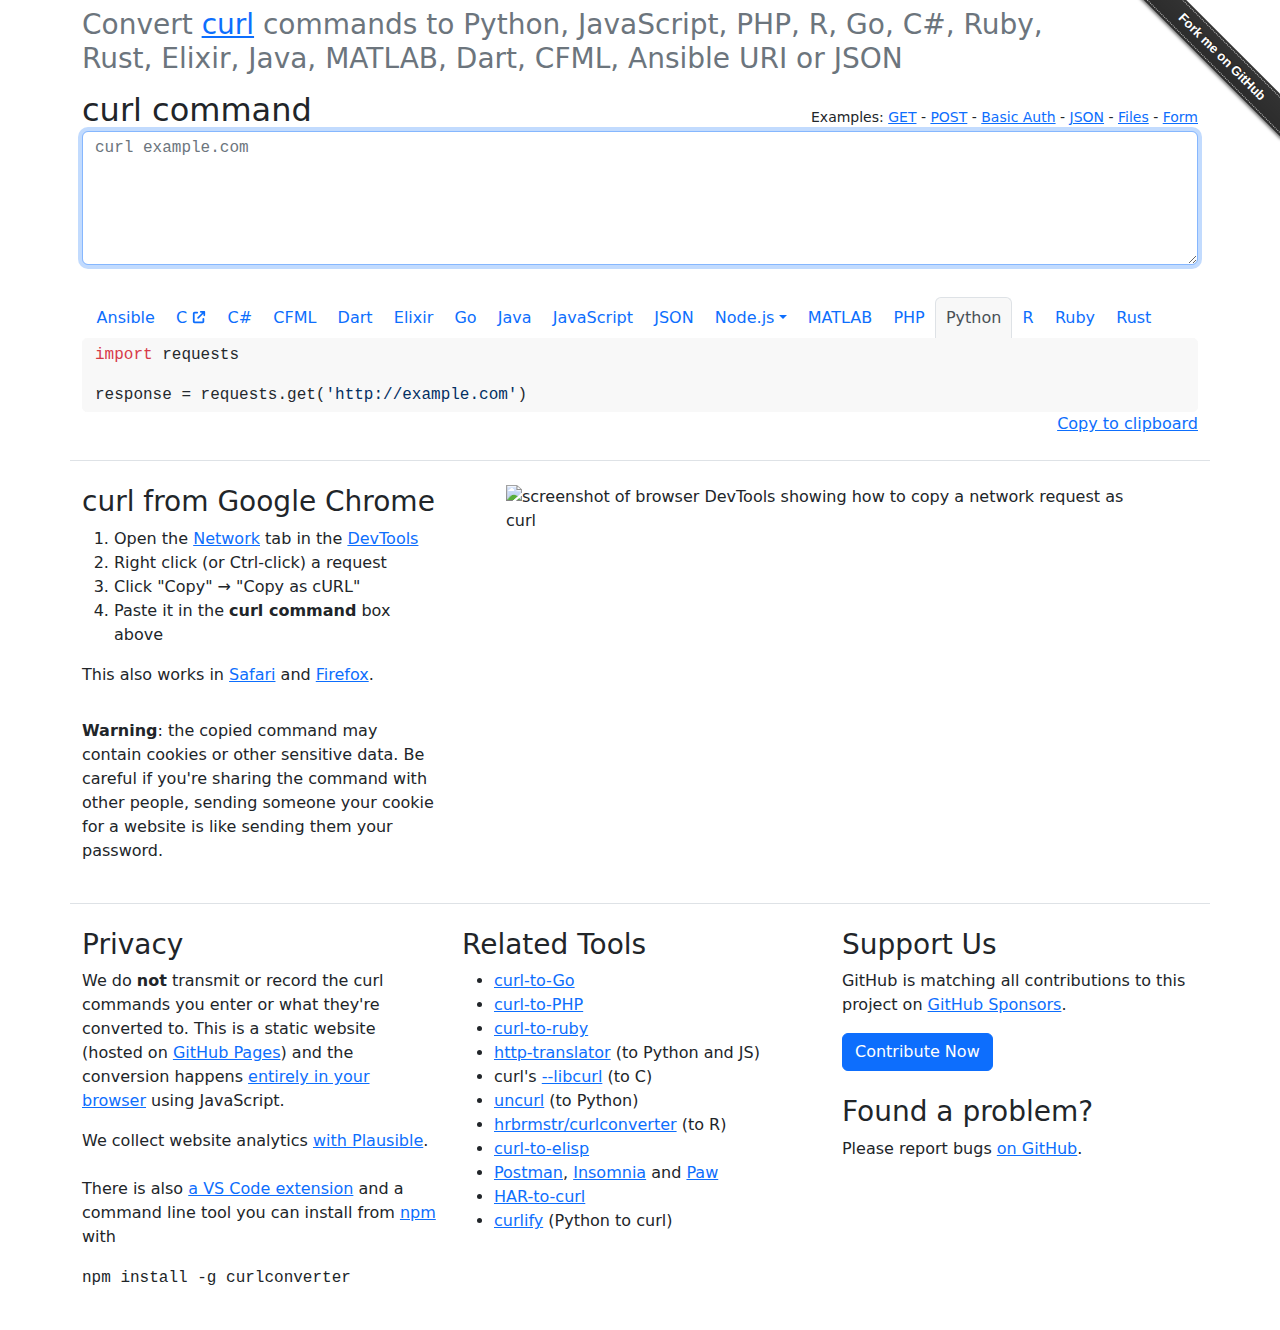
==== index.html @ d5259e63 "Deploying to gh-pages from @ verhovsky/curlconverter.github.io@4c7a94f4c4992649b663ab70664e9077107cf" ====
<!DOCTYPE html>
<html lang="en">
  <head>
    <meta charset="utf-8">

    <meta http-equiv="X-UA-Compatible" content="IE=edge">
    <meta name="viewport" content="width=device-width, initial-scale=1">

    <meta name="description" content="Utility for converting cURL commands to code">
    <meta name="author" content="Nick Carneiro">

    <meta name="apple-mobile-web-app-capable" content="yes">
    <meta name="apple-mobile-web-app-title" content="curlconverter">
    <meta name="format-detection" content="telephone=no">

    <meta name="mobile-web-app-capable" content="yes">

    <link rel="preload" href="/tree-sitter.wasm" type="application/wasm" as="fetch" crossorigin>
    <link rel="preload" href="/tree-sitter-bash.wasm" type="application/wasm" as="fetch" crossorigin>

    <link rel="icon" href="/favicon.ico" type="image/x-icon">
    <link rel="apple-touch-icon" href="/apple-touch-icon.png">
    <link rel="manifest" href="/site.webmanifest">

    <link href="/main.css" rel="stylesheet">

    <script defer data-domain="curlconverter.com" src="https://plausible.io/js/plausible.js"></script>

    <title>Convert curl commands to code</title>
  </head>
  <body>

  <div class="container-md py-2">
    <div class="row">
      <div class="col-8 col-sm-10 col-md-11">
        <h3 class="text-muted d-none d-md-block">Convert <a href="https://curl.se/docs/manual.html">curl</a> commands to Python, JavaScript, PHP, R, Go, C#, Ruby, Rust, Elixir, Java, MATLAB, Dart, CFML, Ansible URI or JSON</h3>
        <h3 class="text-muted d-block d-md-none">Convert <a href="https://curl.se/docs/manual.html">curl</a> to Python, JavaScript and more</h3>
      </div>
    </div>
  </div>
  <a class="github-fork-ribbon right-top" href="https://github.com/curlconverter/curlconverter" data-ribbon="Fork me on GitHub" title="Fork me on GitHub">Fork me on GitHub</a>

  <div class="container-xl pb-4">
    <div class="row pb-3">
      <div class="col-12 col-sm-4 order-1">
        <h2 class="mb-sm-0">curl command</h2>
      </div>
      <div class="col-12 col-md-7 col-xl-8 order-3 order-md-2 pt-md-3 text-end">
        <small class="examples align-top">
          Examples:
          <a id="get-example" href="#">GET</a>
          -
          <a id="post-example" href="#">POST</a>
          -
          <a id="basic-auth-example" href="#">Basic Auth</a>
          -
          <a id="json-example" href="#">JSON</a>
          -
          <a id="files-example" href="#">Files</a>
          -
          <a id="form-example" href="#">Form</a>
        </small>
      </div>
      <div class="col-12 order-2 order-md-3 pb-md-3">
        <textarea id="curl-code" class="form-control" placeholder="curl example.com" rows=6 spellcheck="false" autocorrect="off" autocapitalize="none" disabled></textarea>
      </div>
    </div>

    <div class="row pb-1 pb-lg-0" role="navigation">
      <div class="col-sm-auto d-none d-sm-block d-xl-none py-1">
        <h2>Language:</h2>
      </div>
      <div class="col col-sm-auto d-xl-none px-sm-0">
        <select class="form-select form-select-lg" id="language-select">
          <option value="ansible">Ansible</option>
          <option value="csharp">C#</option>
          <option value="cfml">ColdFusion ML</option>
          <option value="dart">Dart</option>
          <option value="elixir">Elixir</option>
          <option value="go">Go</option>
          <option value="java">Java</option>
          <option value="javascript">JavaScript</option>
          <option value="json">JSON</option>
          <option value="node-axios">Node.js (Axios)</option>
          <option value="node-fetch">Node.js (node-fetch)</option>
          <option value="node-request">Node.js (request)</option>
          <option value="matlab">MATLAB</option>
          <option value="php">PHP</option>
          <option value="python" selected>Python</option>
          <option value="r">R</option>
          <option value="ruby">Ruby</option>
          <option value="rust">Rust</option>
        </select>
      </div>
      <ul class="nav nav-tabs d-none d-xl-flex px-3" id="language-navbar">
        <li class="nav-item">
          <a class="nav-link" href="/ansible/">Ansible</a>
        </li>
        <li class="nav-item">
          <a class="nav-link nav-link-outbound" href="https://everything.curl.dev/libcurl/libcurl">
            <!--! Font Awesome Pro 6.1.1 by @fontawesome - https://fontawesome.com License - https://fontawesome.com/license (Commercial License) Copyright 2022 Fonticons, Inc. -->
            C <svg xmlns="http://www.w3.org/2000/svg" viewBox="0 0 448 512"><path d="M256 64C256 46.33 270.3 32 288 32H415.1C415.1 32 415.1 32 415.1 32C420.3 32 424.5 32.86 428.2 34.43C431.1 35.98 435.5 38.27 438.6 41.3C438.6 41.35 438.6 41.4 438.7 41.44C444.9 47.66 447.1 55.78 448 63.9C448 63.94 448 63.97 448 64V192C448 209.7 433.7 224 416 224C398.3 224 384 209.7 384 192V141.3L214.6 310.6C202.1 323.1 181.9 323.1 169.4 310.6C156.9 298.1 156.9 277.9 169.4 265.4L338.7 96H288C270.3 96 256 81.67 256 64V64zM0 128C0 92.65 28.65 64 64 64H160C177.7 64 192 78.33 192 96C192 113.7 177.7 128 160 128H64V416H352V320C352 302.3 366.3 288 384 288C401.7 288 416 302.3 416 320V416C416 451.3 387.3 480 352 480H64C28.65 480 0 451.3 0 416V128z"/></svg>
          </a>
        </li>
        <li class="nav-item">
          <a class="nav-link" href="/csharp/">C#</a>
        </li>
        <li class="nav-item">
          <a class="nav-link" href="/cfml/" title="ColdFusion Markup Language">CFML</a>
        </li>
        <li class="nav-item">
          <a class="nav-link" href="/dart/">Dart</a>
        </li>
        <li class="nav-item">
          <a class="nav-link" href="/elixir/">Elixir</a>
        </li>
        <li class="nav-item">
          <a class="nav-link" href="/go/">Go</a>
        </li>
        <li class="nav-item">
          <a class="nav-link" href="/java/">Java</a>
        </li>
        <li class="nav-item">
          <a class="nav-link" href="/javascript/">JavaScript</a>
        </li>
        <li class="nav-item">
          <a class="nav-link" href="/json/">JSON</a>
        </li>
        <li class="nav-item dropdown">
          <a class="nav-link dropdown-toggle" data-bs-toggle="dropdown" href="#" role="button" aria-expanded="false">Node.js</a>
          <ul class="dropdown-menu">
            <li><a class="dropdown-item" href="/node-axios/">Axios</a></li>
            <li><a class="dropdown-item" href="/node-fetch/">node-fetch</a></li>
            <li><a class="dropdown-item" href="/node-request/">request</a></li>
          </ul>
        </li>
        <li class="nav-item">
          <a class="nav-link" href="/matlab/">MATLAB</a>
        </li>
        <li class="nav-item">
          <a class="nav-link" href="/php/">PHP</a>
        </li>
        <li class="nav-item">
          <a class="nav-link active" href="/python/">Python</a>
        </li>
        <li class="nav-item">
          <a class="nav-link" href="/r/">R</a>
        </li>
        <li class="nav-item">
          <a class="nav-link" href="/ruby/">Ruby</a>
        </li>
        <li class="nav-item">
          <a class="nav-link" href="/rust/">Rust</a>
        </li>
      </ul>
    </div>

    <div class="row">
      <div class="col">
        <pre><code id="generated-code"><span class="hljs-keyword">import</span> requests

response = requests.get(<span class="hljs-string">&#x27;http://example.com&#x27;</span>)</code></pre>
      </div>
    </div>
    <div class="row">
      <div id="copy-to-clipboard" class="text-end"><a href="#">Copy to clipboard</a></div>
      <div style="display: none;" id="issue-promo">If your syntax is correct, create a
        <a href="https://github.com/curlconverter/curlconverter/issues/new" target="_blank">new blank issue</a> <span style="display: none;" id="prefilled-issue"> or one <a href="" target="_blank">prefilled with the current input</a></span>
      </div>
    </div>
    <div class="row">
      <div id="warnings-container" class="col pt-3" style="display: none;">
        <pre><code id="warnings" style="display: block;"></code></pre>
      </div>
    </div>

  </div>
  <div class="container-md pb-4">
    <div class="row border-top py-4">
      <div class="col-lg-4" id="chrome">
        <h3>curl from Google Chrome</h3>
        <ol>
          <li>Open the <a href="https://developer.chrome.com/docs/devtools/network/">Network</a> tab in the <a href="https://developer.chrome.com/docs/devtools/overview/">DevTools</a></li>
          <li>Right click (or Ctrl-click) a request</li>
          <li>Click "Copy" &#8594; <span class="not-windows">"Copy as cURL"</span><span class="windows d-none">"Copy as cURL (<b>bash</b>)"</span></li>
          <li>Paste it in the <b>curl command</b> box above</li>
        </ol>
        <p>
          This also works in <a class="to-safari" href="#">Safari</a> and <a class="to-firefox" href="#">Firefox</a>.
        </p>
        <p class="d-none d-lg-block pt-3">
          <b>Warning</b>: the copied command may contain cookies or other sensitive data. Be careful if you're sharing the command with other people, sending someone your cookie for a website is like sending them your password.
        </p>
      </div>
      <div class="col-lg-4 d-none" id="safari">
        <h3>curl from Safari</h3>
        <ol>
          <li>Open the <a href="https://support.apple.com/en-us/guide/safari-developer/dev1f3525e58/mac">Network</a> tab in the <a href="https://support.apple.com/en-us/guide/safari-developer/dev073038698/mac">Developer Tools</a></li>
          <li>Right click (or Ctrl-click or two-finger click) a request</li>
          <li>Click "Copy as cURL" in the dropdown menu</li>
          <li>Paste it in the <b>curl command</b> box above</li>
        </ol>
        <p>
          This also works in <a class="to-chrome" href="#">Chrome</a> and <a class="to-firefox" href="#">Firefox</a>.
        </p>
        <p class="d-none d-lg-block pt-3">
          <b>Warning</b>: the copied command may contain cookies or other sensitive data. Be careful if you're sharing the command with other people, sending someone your cookie for a website is like sending them your password.
        </p>
      </div>
      <div class="col-lg-4 d-none" id="firefox">
        <h3>curl from Firefox</h3>
        <ol>
          <li>Open the <a href="https://developer.mozilla.org/en-US/docs/Tools/Network_Monitor">Network Monitor</a> tab in the <a href="https://developer.mozilla.org/en-US/docs/Tools">Developer Tools</a></li>
          <li>Right click (or Ctrl-click) a request</li>
          <li>Click "Copy" &#8594; "Copy as cURL"</li>
          <li>Paste it in the <b>curl command</b> box above</li>
        </ol>
        <p>
          This also works in <a class="to-chrome" href="#">Chrome</a> and <a class="to-safari" href="#">Safari</a>.
        </p>
        <p class="d-none d-xl-block pt-3">
          <b>Warning</b>: the copied command may contain cookies or other sensitive data. Be careful if you're sharing the command with other people, sending someone your cookie for a website is like sending them your password.
        </p>
      </div>
      <div class="col-lg-8">
        <picture id="screenshot">
          <img width="648" height="354" src="[data-uri]"></img>
        </picture>
      </div>
    </div>

    <div class="row border-top pt-4">
      <div class="col-sm-12 col-md-4">
        <h3>Privacy</h3>
        <p>
          We do <b>not</b> transmit or record the curl commands you enter or what they're converted to.
          This is a static website (hosted on <a href="https://pages.github.com">GitHub Pages</a>) and the conversion happens <a href="https://github.com/curlconverter/curltorequests/blob/master/index.js">entirely in your browser</a> using JavaScript.
        </p>
        <p>
          We collect website analytics <a href="https://plausible.io/curlconverter.com">with Plausible</a>.
        </p>
        <p class="pt-lg-2">
          There is also <a href="https://marketplace.visualstudio.com/items?itemName=curlconverter.curlconverter">a VS Code extension</a> and a command line tool you can install from <a href="https://www.npmjs.com/package/curlconverter">npm</a> with
        </p>
        <p>
          <code>npm install -g curlconverter</code>
        </p>
      </div>
      <div class="col-sm-6 col-md-4">
        <h3>Related Tools</h3>
        <ul>
          <li><a href="https://mholt.github.io/curl-to-go/">curl-to-Go</a></li>
          <li><a href="https://incarnate.github.io/curl-to-php/">curl-to-PHP</a></li>
          <li><a href="https://jhawthorn.github.io/curl-to-ruby/">curl-to-ruby</a></li>
          <li><a href="https://ryan.govost.es/http-translator/">http-translator</a> (to Python and JS)</li>
          <li>curl's <a href="https://everything.curl.dev/libcurl/libcurl">--libcurl</a> (to C)</li>
          <li><a href="https://github.com/spulec/uncurl">uncurl</a> (to Python)</li>
          <li><a href="https://github.com/hrbrmstr/curlconverter">hrbrmstr/curlconverter</a> (to R)</li>
          <li><a href="https://github.com/xuchunyang/curl-to-elisp">curl-to-elisp</a></li>
          <li><a href="https://github.com/postmanlabs/curl-to-postman">Postman</a>, <a href="https://github.com/Kong/insomnia/blob/develop/packages/insomnia-importers/README.md">Insomnia</a> and <a href="https://github.com/luckymarmot/Paw-cURLImporter">Paw</a></li>
          <li><a href="https://mattcg.github.io/har-to-curl/">HAR-to-curl</a></li>
          <li><a href="https://github.com/ofw/curlify">curlify</a> (Python to curl)</li>
        </ul>
      </div>
      <div class="col-sm-6 col-md-4">
        <div class="row">
          <h3>Support Us</h3>
          <div class="well larger-text pb-3 pb-sm-4">
            <p>GitHub is matching all contributions to this project on <a href="https://github.com/sponsors/NickCarneiro">GitHub Sponsors</a>.</p>
            <a class="btn btn-primary" href="https://github.com/sponsors/NickCarneiro">
              Contribute Now
            </a>
          </div>
          <h3>Found a problem?</h3>
          <div>
            Please report bugs
            <a href="https://github.com/curlconverter/curlconverter/issues/new">on GitHub</a>.
          </div>
        </div>
      </div>
    </div>
  </div>

  <script src="/main.js"></script>
  </body>
</html>
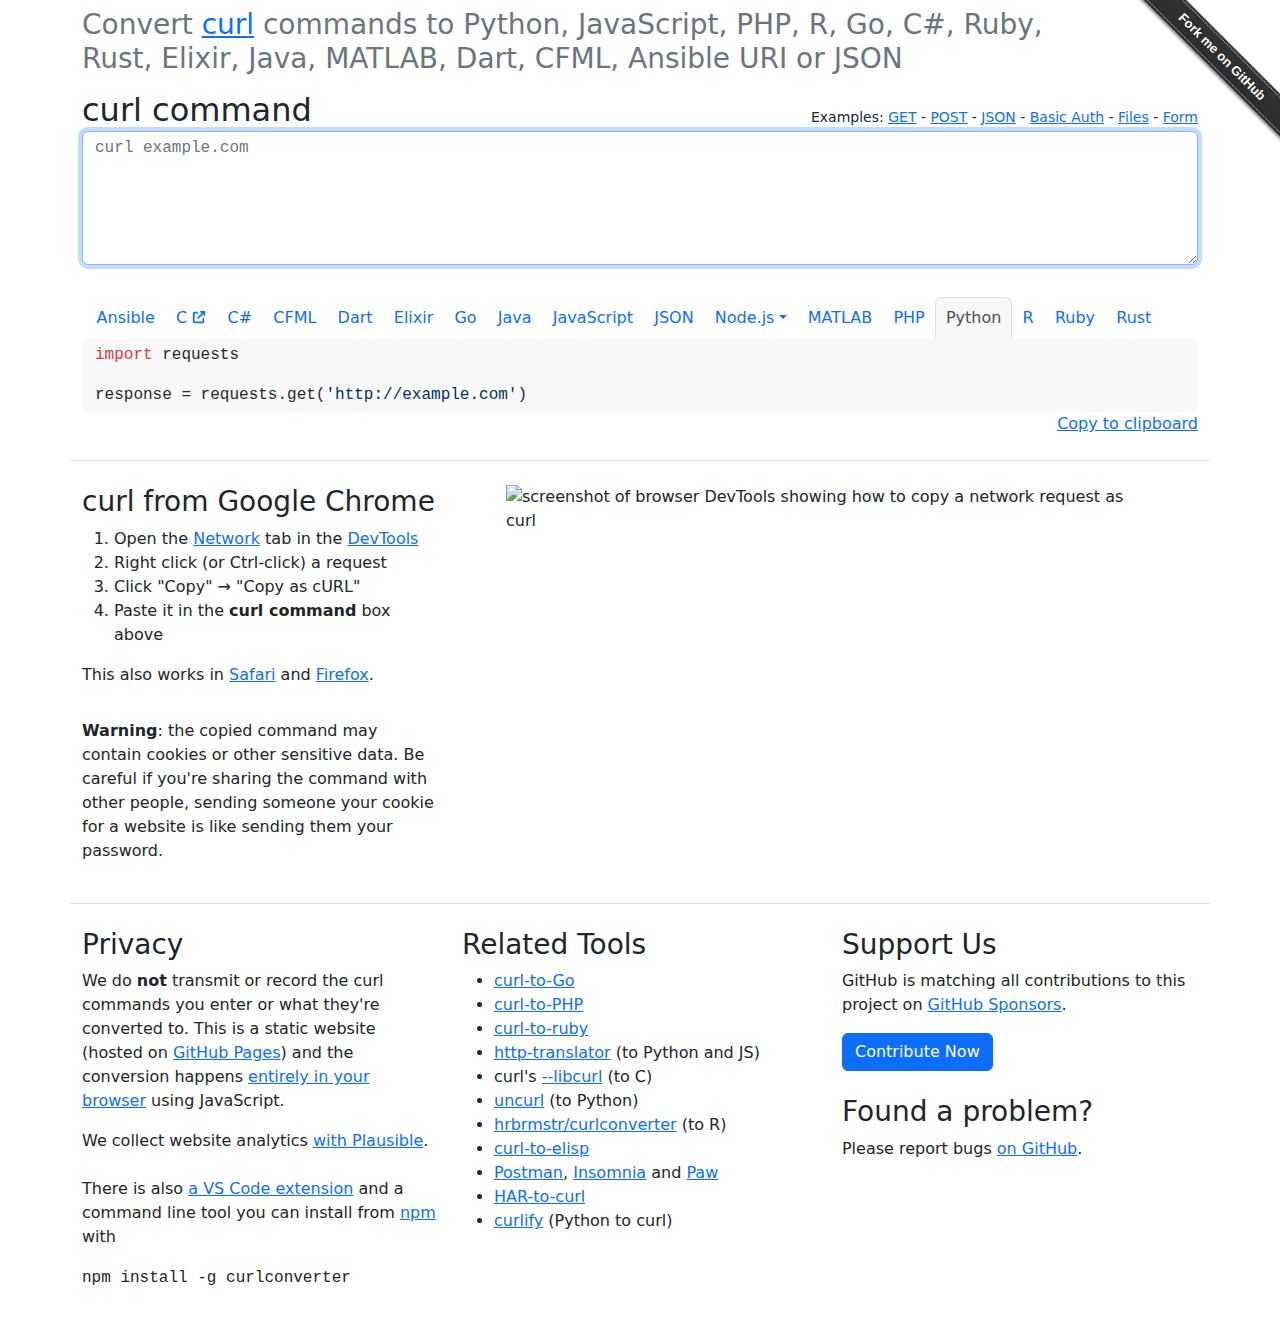
==== commit 5260267e: "Deploying to gh-pages from @ verhovsky/curlconverter.github.io@e4e9118ae5640be80f2efda3210f58aee5918" ====
--- a/index.html
+++ b/index.html
@@ -52,9 +52,11 @@
           -
           <a id="post-example" href="#">POST</a>
           -
-          <a id="basic-auth-example" href="#">Basic Auth</a>
-          -
           <a id="json-example" href="#">JSON</a>
+          <span class="d-none d-sm-inline-block">
+            -
+            <a id="basic-auth-example" href="#">Basic Auth</a>
+          </span>
           -
           <a id="files-example" href="#">Files</a>
           -
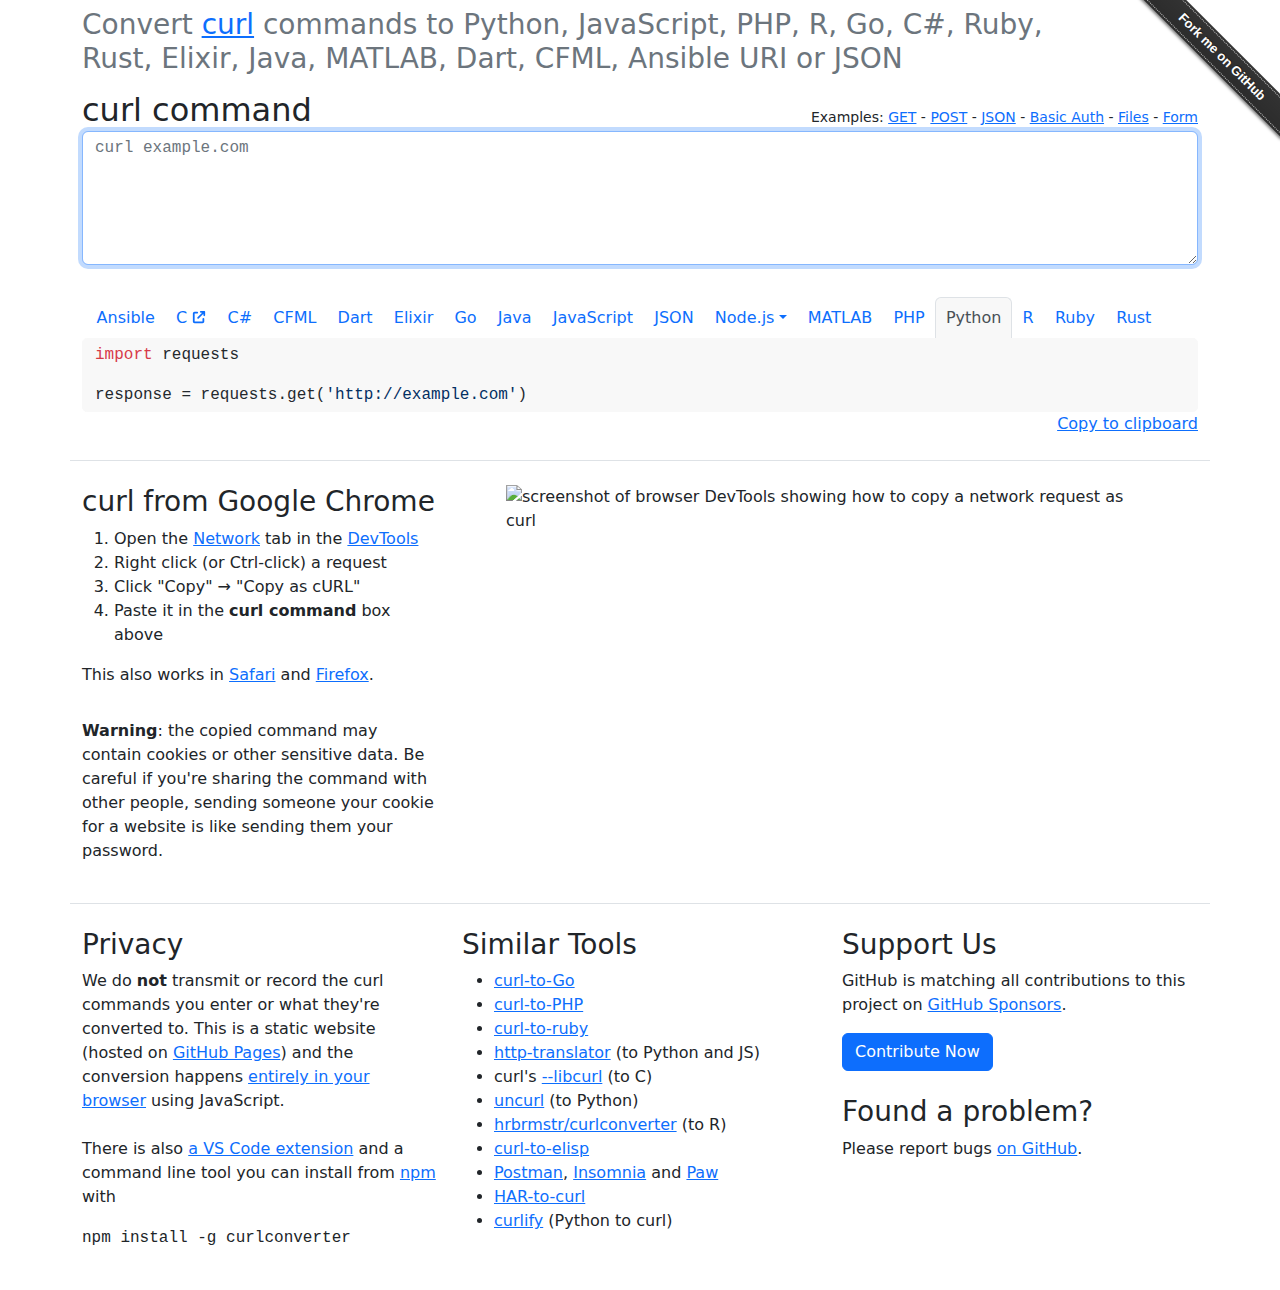
==== commit 36c67242: "Deploying to gh-pages from @ verhovsky/curlconverter.github.io@72ef1e23ffd68700500b8e668180bf0e8cbae" ====
--- a/index.html
+++ b/index.html
@@ -24,8 +24,6 @@
 
     <link href="/main.css" rel="stylesheet">
 
-    <script defer data-domain="curlconverter.com" src="https://plausible.io/js/plausible.js"></script>
-
     <title>Convert curl commands to code</title>
   </head>
   <body>
@@ -53,7 +51,7 @@
           <a id="post-example" href="#">POST</a>
           -
           <a id="json-example" href="#">JSON</a>
-          <span class="d-none d-sm-inline-block">
+          <span class="d-none d-sm-inline">
             -
             <a id="basic-auth-example" href="#">Basic Auth</a>
           </span>
@@ -84,6 +82,7 @@
           <option value="javascript">JavaScript</option>
           <option value="json">JSON</option>
           <option value="node-axios">Node.js (Axios)</option>
+          <option value="node-got">Node.js (Got)</option>
           <option value="node-fetch">Node.js (node-fetch)</option>
           <option value="node-request">Node.js (request)</option>
           <option value="matlab">MATLAB</option>
@@ -132,6 +131,7 @@
           <a class="nav-link dropdown-toggle" data-bs-toggle="dropdown" href="#" role="button" aria-expanded="false">Node.js</a>
           <ul class="dropdown-menu">
             <li><a class="dropdown-item" href="/node-axios/">Axios</a></li>
+            <li><a class="dropdown-item" href="/node-got/">Got</a></li>
             <li><a class="dropdown-item" href="/node-fetch/">node-fetch</a></li>
             <li><a class="dropdown-item" href="/node-request/">request</a></li>
           </ul>
@@ -238,9 +238,6 @@
           We do <b>not</b> transmit or record the curl commands you enter or what they're converted to.
           This is a static website (hosted on <a href="https://pages.github.com">GitHub Pages</a>) and the conversion happens <a href="https://github.com/curlconverter/curltorequests/blob/master/index.js">entirely in your browser</a> using JavaScript.
         </p>
-        <p>
-          We collect website analytics <a href="https://plausible.io/curlconverter.com">with Plausible</a>.
-        </p>
         <p class="pt-lg-2">
           There is also <a href="https://marketplace.visualstudio.com/items?itemName=curlconverter.curlconverter">a VS Code extension</a> and a command line tool you can install from <a href="https://www.npmjs.com/package/curlconverter">npm</a> with
         </p>
@@ -249,7 +246,7 @@
         </p>
       </div>
       <div class="col-sm-6 col-md-4">
-        <h3>Related Tools</h3>
+        <h3>Similar Tools</h3>
         <ul>
           <li><a href="https://mholt.github.io/curl-to-go/">curl-to-Go</a></li>
           <li><a href="https://incarnate.github.io/curl-to-php/">curl-to-PHP</a></li>
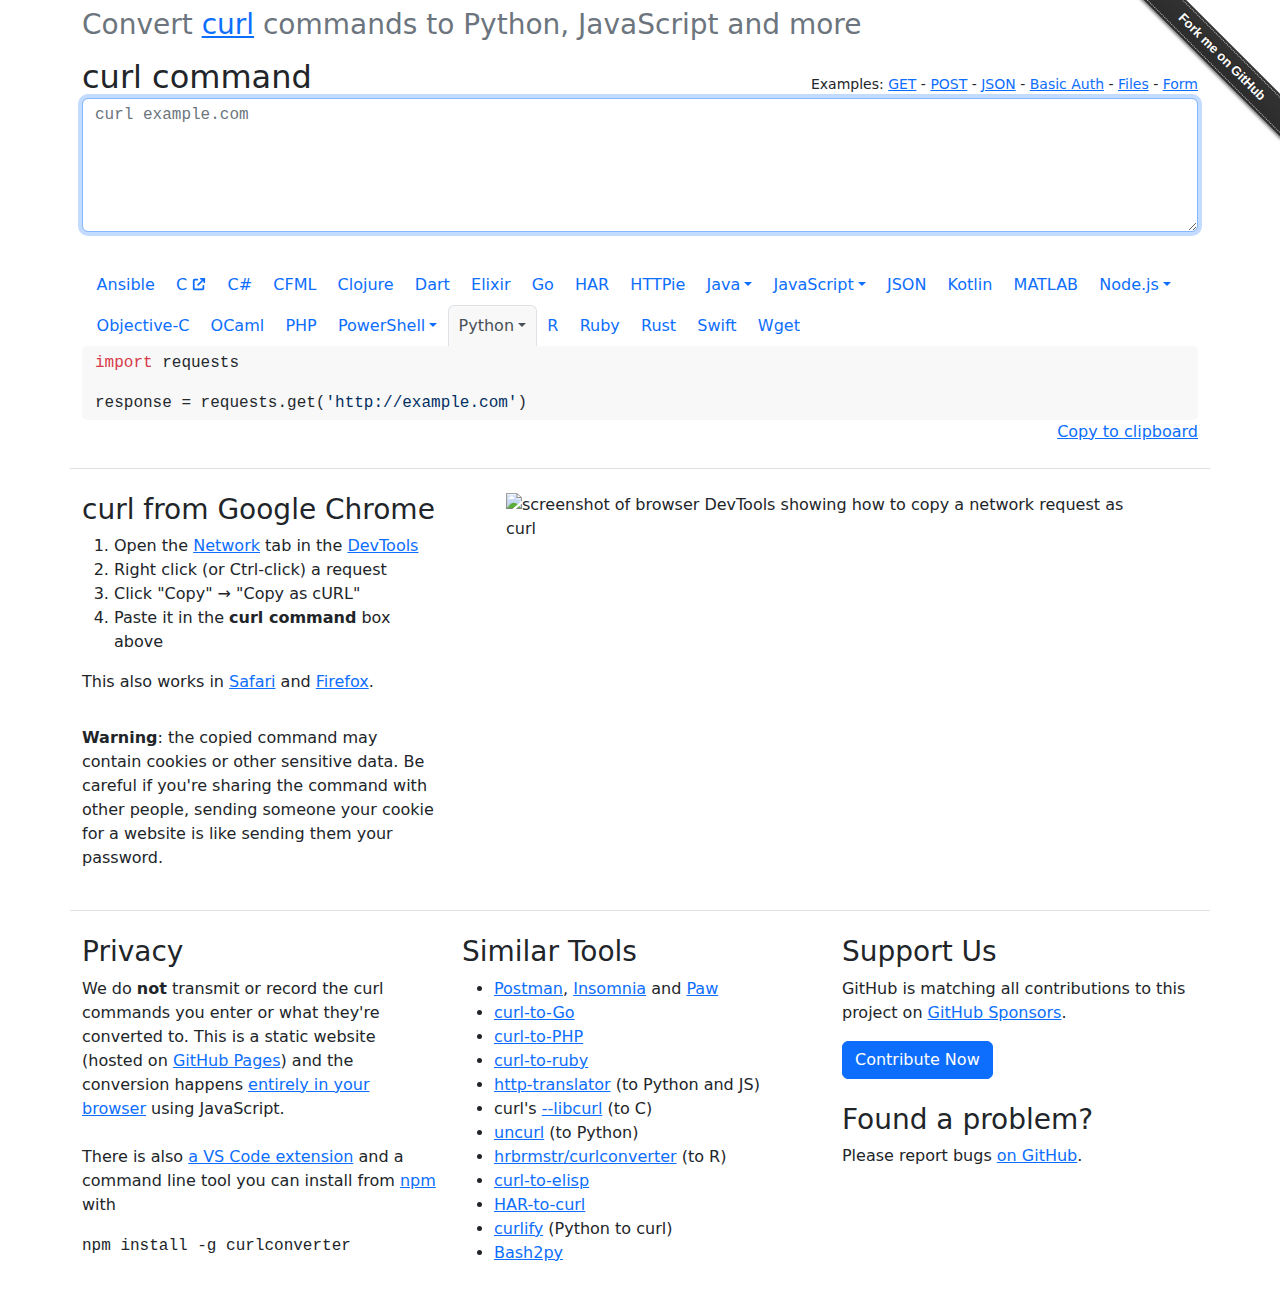
==== commit 92e9d52c: "Deploying to gh-pages from @ verhovsky/curlconverter.github.io@d7411281e2a11f4c01ee43bd455a18958918a" ====
--- a/index.html
+++ b/index.html
@@ -31,7 +31,7 @@
   <div class="container-md py-2">
     <div class="row">
       <div class="col-8 col-sm-10 col-md-11">
-        <h3 class="text-muted d-none d-md-block">Convert <a href="https://curl.se/docs/manual.html">curl</a> commands to Python, JavaScript, PHP, R, Go, C#, Ruby, Rust, Elixir, Java, MATLAB, Dart, CFML, Ansible URI or JSON</h3>
+        <h3 class="text-muted d-none d-md-block">Convert <a href="https://curl.se/docs/manual.html">curl</a> commands to Python, JavaScript and more</h3>
         <h3 class="text-muted d-block d-md-none">Convert <a href="https://curl.se/docs/manual.html">curl</a> to Python, JavaScript and more</h3>
       </div>
     </div>
@@ -74,25 +74,42 @@
         <select class="form-select form-select-lg" id="language-select">
           <option value="ansible">Ansible</option>
           <option value="csharp">C#</option>
+          <option value="clojure">Clojure</option>
           <option value="cfml">ColdFusion ML</option>
           <option value="dart">Dart</option>
           <option value="elixir">Elixir</option>
           <option value="go">Go</option>
-          <option value="java">Java</option>
-          <option value="javascript">JavaScript</option>
+          <option value="har">HAR</option>
+          <option value="httpie">HTTPie</option>
+          <option value="java">Java + java.net.http</option>
+          <option value="java-asynchttp">Java + AsyncHttpClient</option>
+          <option value="java-okhttp">Java + OkHttp</option>
+          <option value="javascript">JavaScript + fetch</option>
+          <option value="javascript-jquery">JavaScript + jQuery</option>
+          <option value="javascript-xhr">JavaScript + XHR</option>
           <option value="json">JSON</option>
-          <option value="node-axios">Node.js (Axios)</option>
-          <option value="node-got">Node.js (Got)</option>
-          <option value="node-fetch">Node.js (node-fetch)</option>
-          <option value="node-request">Node.js (request)</option>
+          <option value="kotlin">Kotlin</option>
           <option value="matlab">MATLAB</option>
-          <option value="php">PHP</option>
-          <option value="python" selected>Python</option>
+          <option value="node-axios">Node.js + Axios</option>
+          <option value="node-got">Node.js + Got</option>
+          <option value="node-fetch">Node.js + node-fetch</option>
+          <option value="node-request">Node.js + request</option>
+          <option value="node-http">Node + http</option>
+          <option value="objectivec">Objective-C</option>
+          <option value="ocaml">OCaml</option>
+          <option value="php">PHP + cURL</option>
+          <option value="powershell-restmethod">PowerShell + Invoke-RestMethod</option>
+          <option value="powershell-webrequest">PowerShell + Invoke-WebRequest</option>
+          <option value="python" selected>Python + Requests</option>
+          <option value="python-httpclient">Python + http.client</option>
           <option value="r">R</option>
           <option value="ruby">Ruby</option>
           <option value="rust">Rust</option>
+          <option value="swift">Swift</option>
+          <option value="wget">Wget</option>
         </select>
       </div>
+
       <ul class="nav nav-tabs d-none d-xl-flex px-3" id="language-navbar">
         <li class="nav-item">
           <a class="nav-link" href="/ansible/">Ansible</a>
@@ -110,6 +127,9 @@
           <a class="nav-link" href="/cfml/" title="ColdFusion Markup Language">CFML</a>
         </li>
         <li class="nav-item">
+          <a class="nav-link" href="/clojure/">Clojure</a>
+        </li>
+        <li class="nav-item">
           <a class="nav-link" href="/dart/">Dart</a>
         </li>
         <li class="nav-item">
@@ -119,13 +139,35 @@
           <a class="nav-link" href="/go/">Go</a>
         </li>
         <li class="nav-item">
-          <a class="nav-link" href="/java/">Java</a>
-        </li>
-        <li class="nav-item">
-          <a class="nav-link" href="/javascript/">JavaScript</a>
+          <a class="nav-link" href="/har/">HAR</a>
+        </li>
+        <li class="nav-item">
+          <a class="nav-link" href="/httpie/">HTTPie</a>
+        </li>
+        <li class="nav-item dropdown">
+          <a class="nav-link dropdown-toggle" data-bs-toggle="dropdown" href="#" role="button" aria-expanded="false">Java</a>
+          <ul class="dropdown-menu">
+            <li><a class="dropdown-item" href="/java/">java.net.http</a></li>
+            <li><a class="dropdown-item" href="/java-asynchttp/">AsyncHttpClient</a></li>
+            <li><a class="dropdown-item" href="/java-okhttp/">OkHttp</a></li>
+          </ul>
+        </li>
+        <li class="nav-item dropdown">
+          <a class="nav-link dropdown-toggle" data-bs-toggle="dropdown" href="#" role="button" aria-expanded="false">JavaScript</a>
+          <ul class="dropdown-menu">
+            <li><a class="dropdown-item" href="/javascript/">fetch</a></li>
+            <li><a class="dropdown-item" href="/javascript-jquery/">jQuery</a></li>
+            <li><a class="dropdown-item" href="/javascript-xhr/">XHR</a></li>
+          </ul>
         </li>
         <li class="nav-item">
           <a class="nav-link" href="/json/">JSON</a>
+        </li>
+        <li class="nav-item">
+          <a class="nav-link" href="/kotlin/">Kotlin</a>
+        </li>
+        <li class="nav-item">
+          <a class="nav-link" href="/matlab/">MATLAB</a>
         </li>
         <li class="nav-item dropdown">
           <a class="nav-link dropdown-toggle" data-bs-toggle="dropdown" href="#" role="button" aria-expanded="false">Node.js</a>
@@ -134,16 +176,31 @@
             <li><a class="dropdown-item" href="/node-got/">Got</a></li>
             <li><a class="dropdown-item" href="/node-fetch/">node-fetch</a></li>
             <li><a class="dropdown-item" href="/node-request/">request</a></li>
-          </ul>
-        </li>
-        <li class="nav-item">
-          <a class="nav-link" href="/matlab/">MATLAB</a>
+            <li><a class="dropdown-item" href="/node-http/">http</a></li>
+          </ul>
+        </li>
+        <li class="nav-item">
+          <a class="nav-link" href="/objectivec/">Objective-C</a>
+        </li>
+        <li class="nav-item">
+          <a class="nav-link" href="/ocaml/">OCaml</a>
         </li>
         <li class="nav-item">
           <a class="nav-link" href="/php/">PHP</a>
         </li>
-        <li class="nav-item">
-          <a class="nav-link active" href="/python/">Python</a>
+        <li class="nav-item dropdown">
+          <a class="nav-link dropdown-toggle" data-bs-toggle="dropdown" href="#" role="button" aria-expanded="false">PowerShell</a>
+          <ul class="dropdown-menu">
+            <li><a class="dropdown-item" href="/powershell-restmethod/">Invoke-RestMethod</a></li>
+            <li><a class="dropdown-item" href="/powershell-webrequest/">Invoke-WebRequest</a></li>
+          </ul>
+        </li>
+        <li class="nav-item dropdown">
+          <a class="nav-link dropdown-toggle active" data-bs-toggle="dropdown" href="#" role="button" aria-expanded="false">Python</a>
+          <ul class="dropdown-menu">
+            <li><a class="dropdown-item active" href="/python/">Requests</a></li>
+            <li><a class="dropdown-item" href="/python-httpclient/">http.client</a></li>
+          </ul>
         </li>
         <li class="nav-item">
           <a class="nav-link" href="/r/">R</a>
@@ -153,6 +210,12 @@
         </li>
         <li class="nav-item">
           <a class="nav-link" href="/rust/">Rust</a>
+        </li>
+        <li class="nav-item">
+          <a class="nav-link" href="/swift/">Swift</a>
+        </li>
+        <li class="nav-item">
+          <a class="nav-link" href="/wget/">Wget</a>
         </li>
       </ul>
     </div>
@@ -166,8 +229,8 @@
     </div>
     <div class="row">
       <div id="copy-to-clipboard" class="text-end"><a href="#">Copy to clipboard</a></div>
-      <div style="display: none;" id="issue-promo">If your syntax is correct, create a
-        <a href="https://github.com/curlconverter/curlconverter/issues/new" target="_blank">new blank issue</a> <span style="display: none;" id="prefilled-issue"> or one <a href="" target="_blank">prefilled with the current input</a></span>
+      <div style="display: none;" id="issue-promo">If your syntax is correct, please open a
+        <a href="https://github.com/curlconverter/curlconverter/issues/new" target="_blank">new issue on GitHub</a>
       </div>
     </div>
     <div class="row">
@@ -248,6 +311,7 @@
       <div class="col-sm-6 col-md-4">
         <h3>Similar Tools</h3>
         <ul>
+          <li><a href="https://www.postman.com/">Postman</a>, <a href="https://insomnia.rest/">Insomnia</a> and <a href="https://paw.cloud/">Paw</a></li>
           <li><a href="https://mholt.github.io/curl-to-go/">curl-to-Go</a></li>
           <li><a href="https://incarnate.github.io/curl-to-php/">curl-to-PHP</a></li>
           <li><a href="https://jhawthorn.github.io/curl-to-ruby/">curl-to-ruby</a></li>
@@ -256,9 +320,9 @@
           <li><a href="https://github.com/spulec/uncurl">uncurl</a> (to Python)</li>
           <li><a href="https://github.com/hrbrmstr/curlconverter">hrbrmstr/curlconverter</a> (to R)</li>
           <li><a href="https://github.com/xuchunyang/curl-to-elisp">curl-to-elisp</a></li>
-          <li><a href="https://github.com/postmanlabs/curl-to-postman">Postman</a>, <a href="https://github.com/Kong/insomnia/blob/develop/packages/insomnia-importers/README.md">Insomnia</a> and <a href="https://github.com/luckymarmot/Paw-cURLImporter">Paw</a></li>
           <li><a href="https://mattcg.github.io/har-to-curl/">HAR-to-curl</a></li>
           <li><a href="https://github.com/ofw/curlify">curlify</a> (Python to curl)</li>
+          <li><a href="https://www.swag.uwaterloo.ca/bash2py/index.html">Bash2py</a></li>
         </ul>
       </div>
       <div class="col-sm-6 col-md-4">
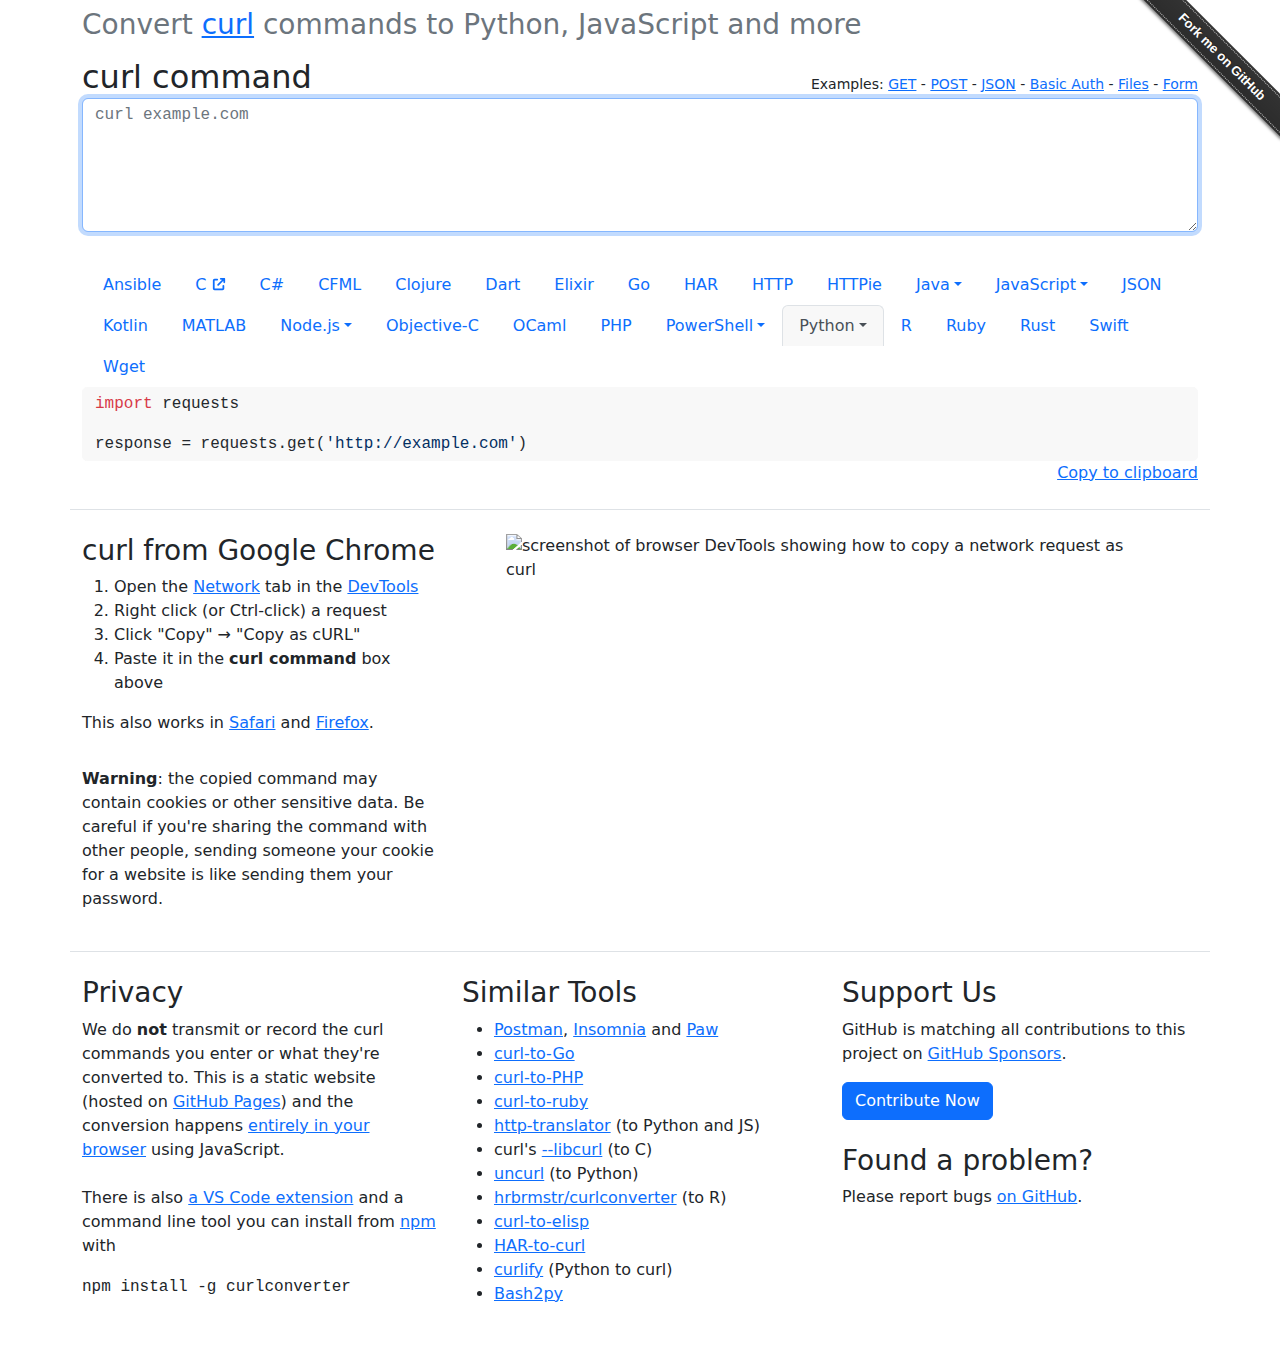
==== commit f1b83b7e: "Deploying to gh-pages from @ verhovsky/curlconverter.github.io@7924a970732f8d3eea41e6f5213631a2862c7" ====
--- a/index.html
+++ b/index.html
@@ -80,6 +80,7 @@
           <option value="elixir">Elixir</option>
           <option value="go">Go</option>
           <option value="har">HAR</option>
+          <option value="http">HTTP</option>
           <option value="httpie">HTTPie</option>
           <option value="java">Java + java.net.http</option>
           <option value="java-asynchttp">Java + AsyncHttpClient</option>
@@ -142,6 +143,9 @@
           <a class="nav-link" href="/har/">HAR</a>
         </li>
         <li class="nav-item">
+          <a class="nav-link" href="/http/">HTTP</a>
+        </li>
+        <li class="nav-item">
           <a class="nav-link" href="/httpie/">HTTPie</a>
         </li>
         <li class="nav-item dropdown">
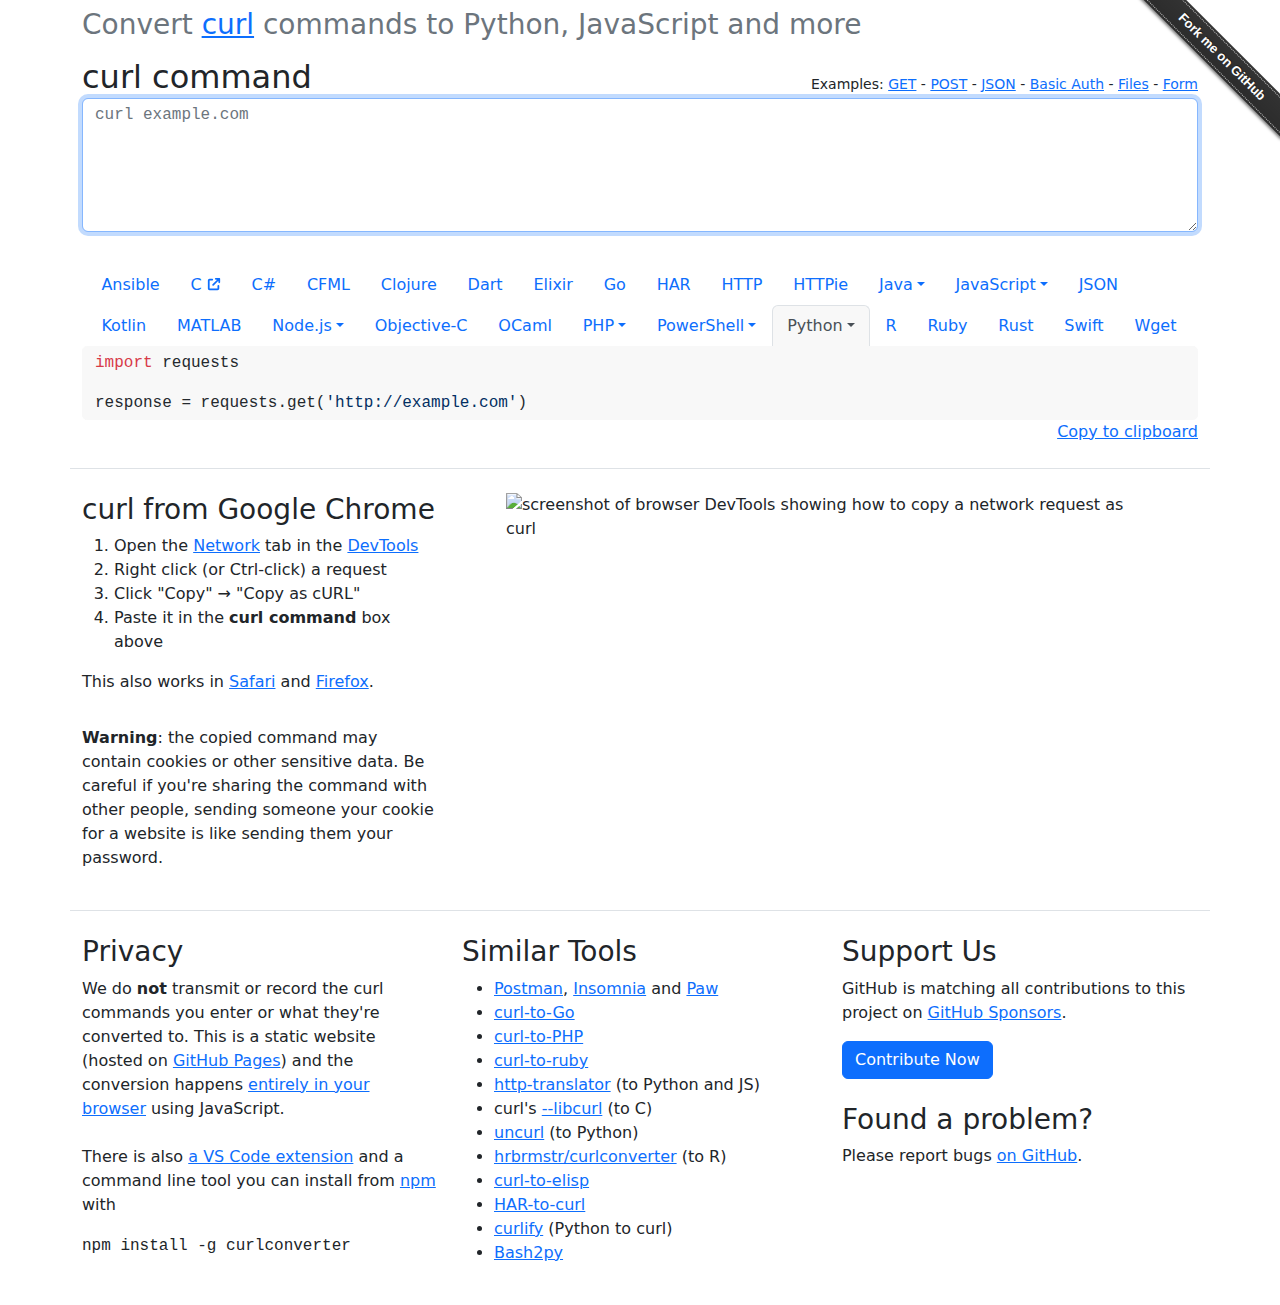
==== commit fa54a7c0: "Deploying to gh-pages from @ verhovsky/curlconverter.github.io@00f713c5542cb65e6b892020386f0f7cd1020" ====
--- a/index.html
+++ b/index.html
@@ -99,6 +99,7 @@
           <option value="objectivec">Objective-C</option>
           <option value="ocaml">OCaml</option>
           <option value="php">PHP + cURL</option>
+          <option value="php-guzzle">PHP + Guzzle</option>
           <option value="powershell-restmethod">PowerShell + Invoke-RestMethod</option>
           <option value="powershell-webrequest">PowerShell + Invoke-WebRequest</option>
           <option value="python" selected>Python + Requests</option>
@@ -189,8 +190,12 @@
         <li class="nav-item">
           <a class="nav-link" href="/ocaml/">OCaml</a>
         </li>
-        <li class="nav-item">
-          <a class="nav-link" href="/php/">PHP</a>
+        <li class="nav-item dropdown">
+          <a class="nav-link dropdown-toggle" data-bs-toggle="dropdown" href="#" role="button" aria-expanded="false">PHP</a>
+          <ul class="dropdown-menu">
+            <li><a class="dropdown-item" href="/php/">cURL</a></li>
+            <li><a class="dropdown-item" href="/php-guzzle/">Guzzle</a></li>
+          </ul>
         </li>
         <li class="nav-item dropdown">
           <a class="nav-link dropdown-toggle" data-bs-toggle="dropdown" href="#" role="button" aria-expanded="false">PowerShell</a>
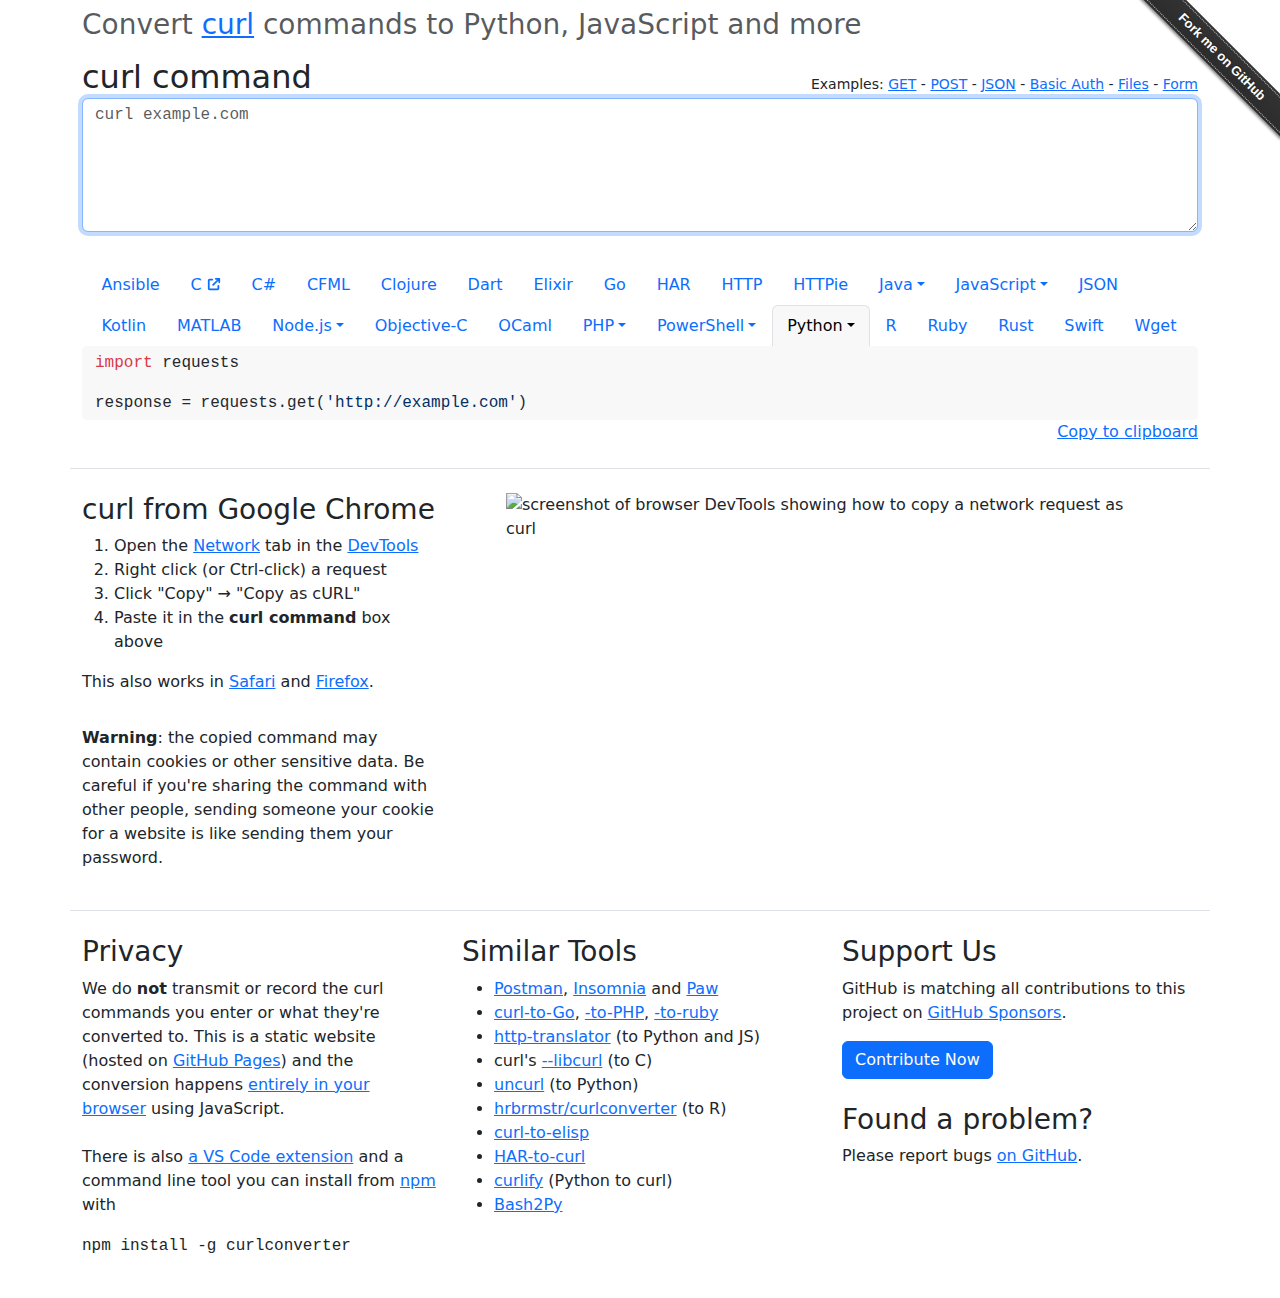
==== commit 63e97a33: "Deploying to gh-pages from @ verhovsky/curlconverter.github.io@8425a0ceddf9c2209d621f8d5ab35916fa6a9" ====
--- a/index.html
+++ b/index.html
@@ -82,8 +82,8 @@
           <option value="har">HAR</option>
           <option value="http">HTTP</option>
           <option value="httpie">HTTPie</option>
-          <option value="java">Java + java.net.http</option>
-          <option value="java-asynchttp">Java + AsyncHttpClient</option>
+          <option value="java">Java + HttpClient</option>
+          <option value="java-httpurlconnection">Java + HttpURLConnection</option>
           <option value="java-okhttp">Java + OkHttp</option>
           <option value="javascript">JavaScript + fetch</option>
           <option value="javascript-jquery">JavaScript + jQuery</option>
@@ -95,6 +95,7 @@
           <option value="node-got">Node.js + Got</option>
           <option value="node-fetch">Node.js + node-fetch</option>
           <option value="node-request">Node.js + request</option>
+          <option value="node-superagent">Node.js + SuperAgent</option>
           <option value="node-http">Node + http</option>
           <option value="objectivec">Objective-C</option>
           <option value="ocaml">OCaml</option>
@@ -152,8 +153,8 @@
         <li class="nav-item dropdown">
           <a class="nav-link dropdown-toggle" data-bs-toggle="dropdown" href="#" role="button" aria-expanded="false">Java</a>
           <ul class="dropdown-menu">
-            <li><a class="dropdown-item" href="/java/">java.net.http</a></li>
-            <li><a class="dropdown-item" href="/java-asynchttp/">AsyncHttpClient</a></li>
+            <li><a class="dropdown-item" href="/java/">HttpClient</a></li>
+            <li><a class="dropdown-item" href="/java-httpurlconnection/">HttpURLConnection</a></li>
             <li><a class="dropdown-item" href="/java-okhttp/">OkHttp</a></li>
           </ul>
         </li>
@@ -181,6 +182,7 @@
             <li><a class="dropdown-item" href="/node-got/">Got</a></li>
             <li><a class="dropdown-item" href="/node-fetch/">node-fetch</a></li>
             <li><a class="dropdown-item" href="/node-request/">request</a></li>
+            <li><a class="dropdown-item" href="/node-superagent/">SuperAgent</a></li>
             <li><a class="dropdown-item" href="/node-http/">http</a></li>
           </ul>
         </li>
@@ -321,9 +323,7 @@
         <h3>Similar Tools</h3>
         <ul>
           <li><a href="https://www.postman.com/">Postman</a>, <a href="https://insomnia.rest/">Insomnia</a> and <a href="https://paw.cloud/">Paw</a></li>
-          <li><a href="https://mholt.github.io/curl-to-go/">curl-to-Go</a></li>
-          <li><a href="https://incarnate.github.io/curl-to-php/">curl-to-PHP</a></li>
-          <li><a href="https://jhawthorn.github.io/curl-to-ruby/">curl-to-ruby</a></li>
+          <li><a href="https://mholt.github.io/curl-to-go/">curl-to-Go</a>, <a href="https://incarnate.github.io/curl-to-php/">-to-PHP</a>, <a href="https://jhawthorn.github.io/curl-to-ruby/">-to-ruby</a></li>
           <li><a href="https://ryan.govost.es/http-translator/">http-translator</a> (to Python and JS)</li>
           <li>curl's <a href="https://everything.curl.dev/libcurl/libcurl">--libcurl</a> (to C)</li>
           <li><a href="https://github.com/spulec/uncurl">uncurl</a> (to Python)</li>
@@ -331,7 +331,7 @@
           <li><a href="https://github.com/xuchunyang/curl-to-elisp">curl-to-elisp</a></li>
           <li><a href="https://mattcg.github.io/har-to-curl/">HAR-to-curl</a></li>
           <li><a href="https://github.com/ofw/curlify">curlify</a> (Python to curl)</li>
-          <li><a href="https://www.swag.uwaterloo.ca/bash2py/index.html">Bash2py</a></li>
+          <li><a href="https://www.swag.uwaterloo.ca/bash2py/index.html">Bash2Py</a></li>
         </ul>
       </div>
       <div class="col-sm-6 col-md-4">
